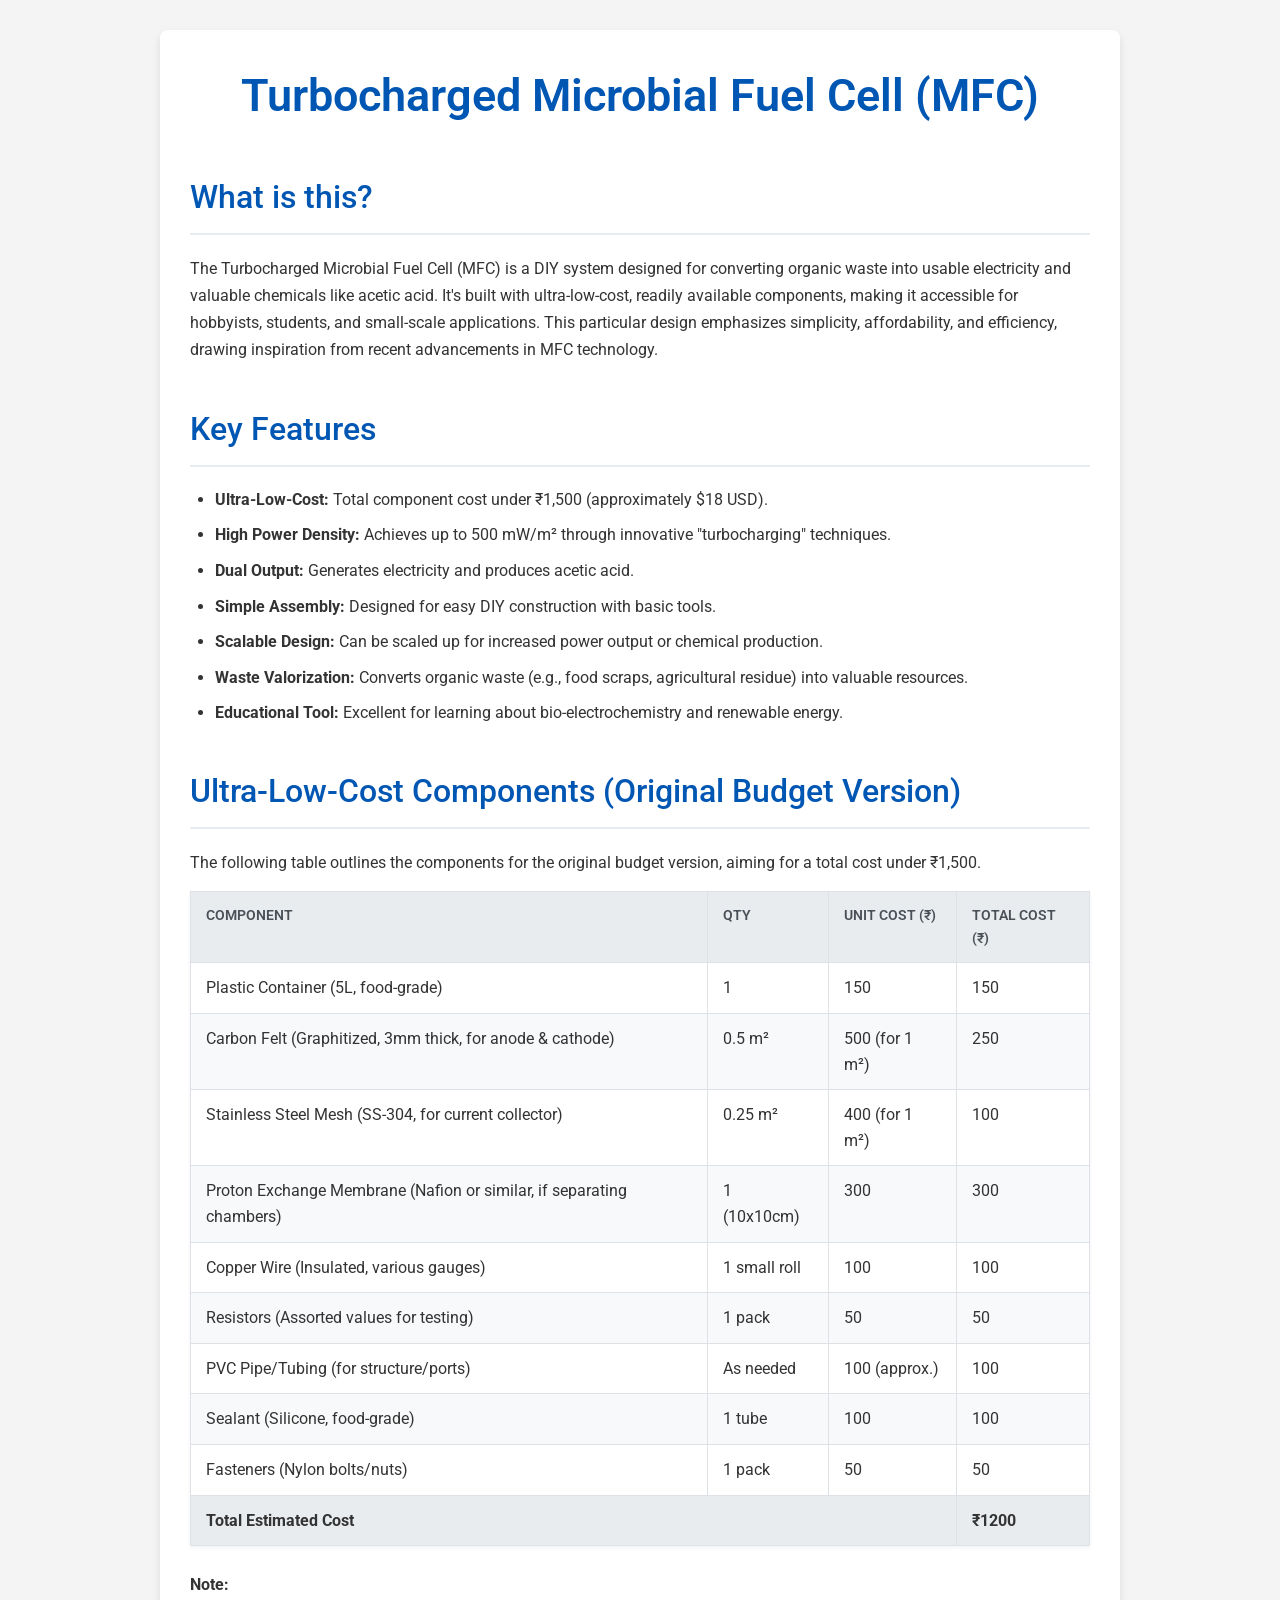
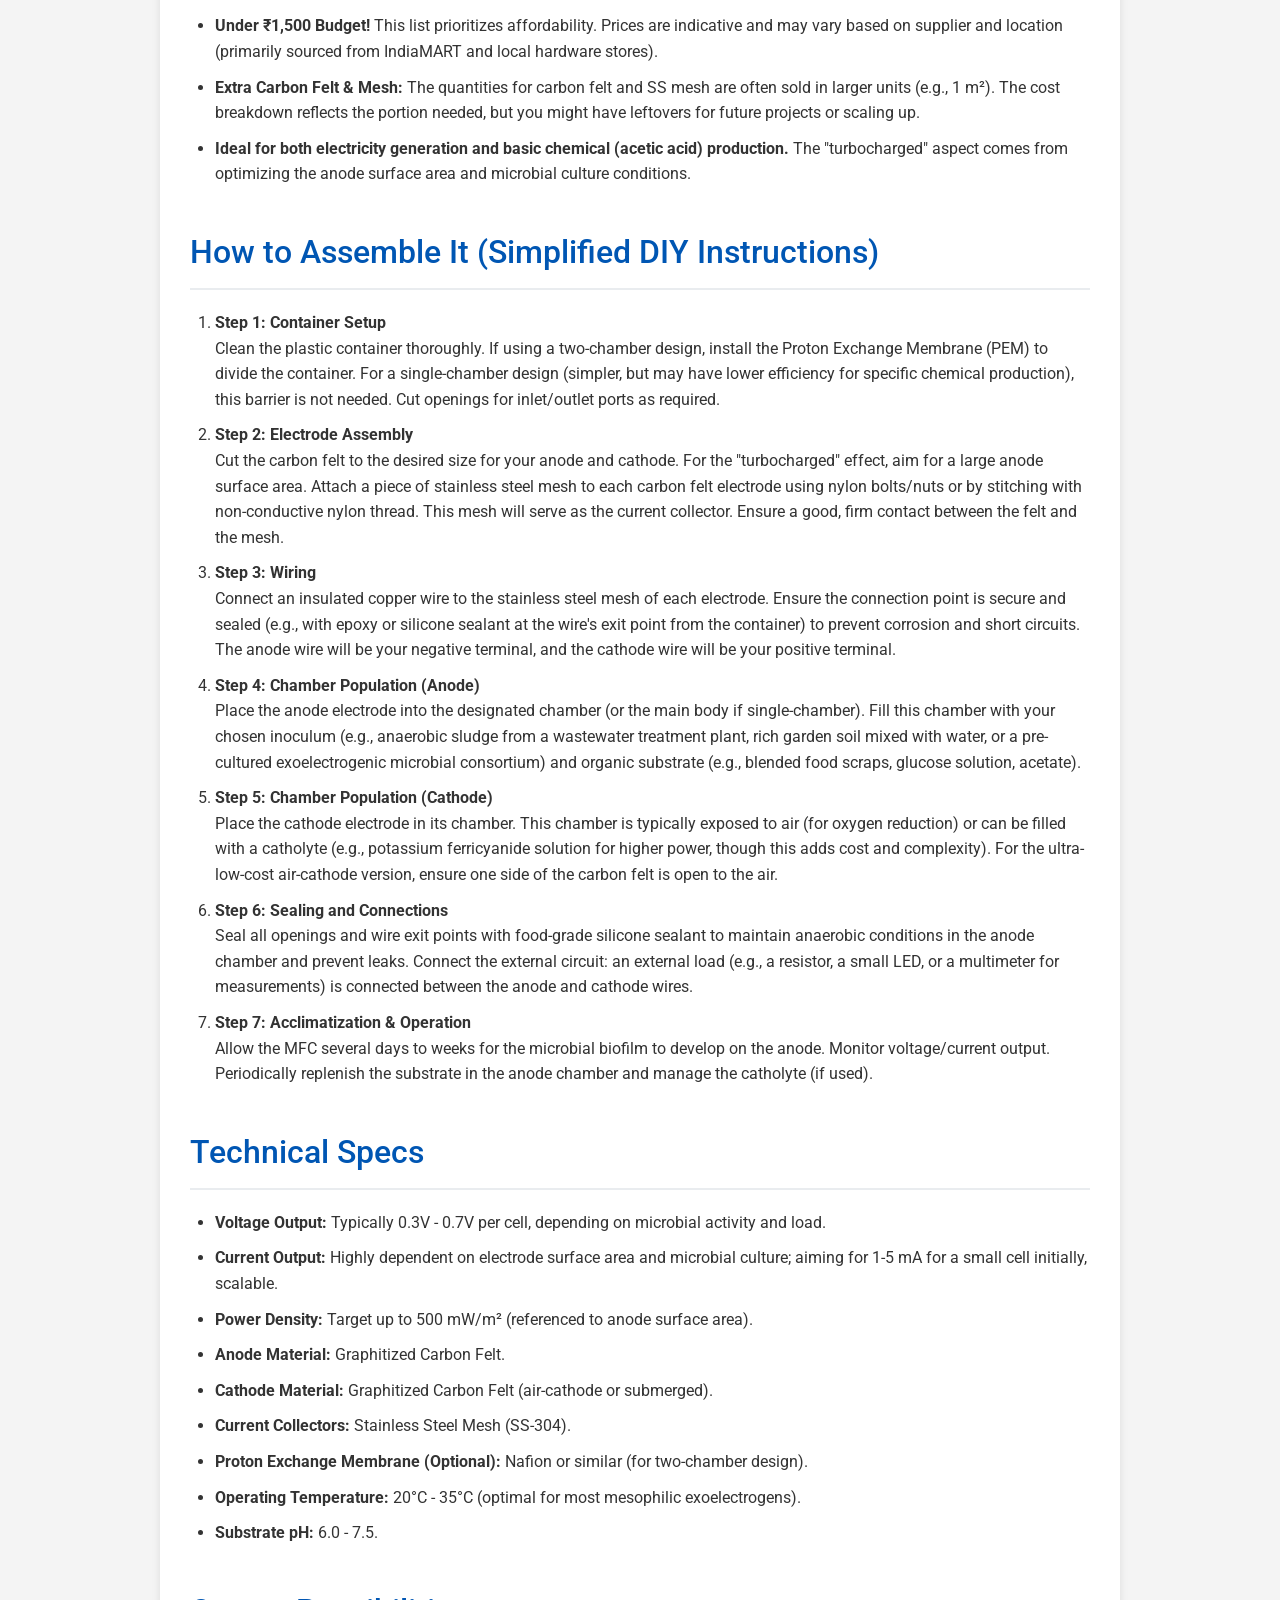
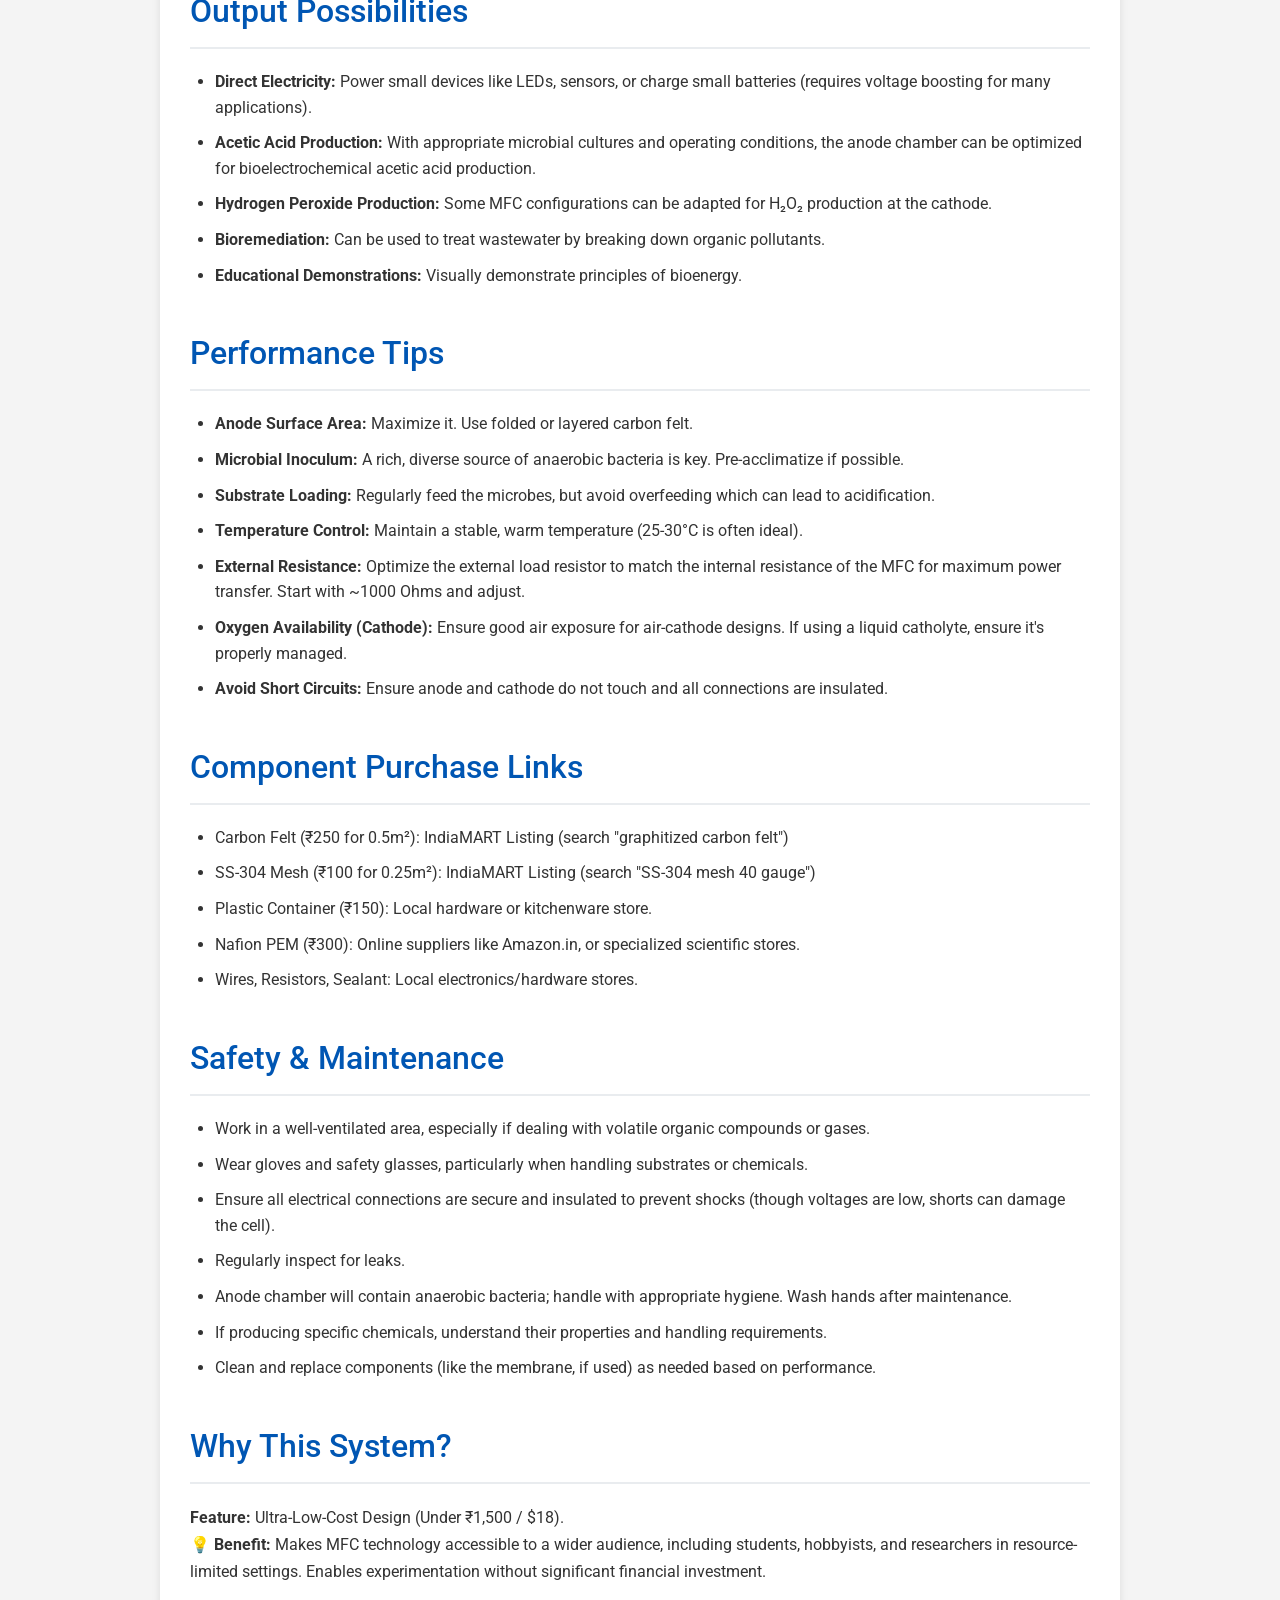
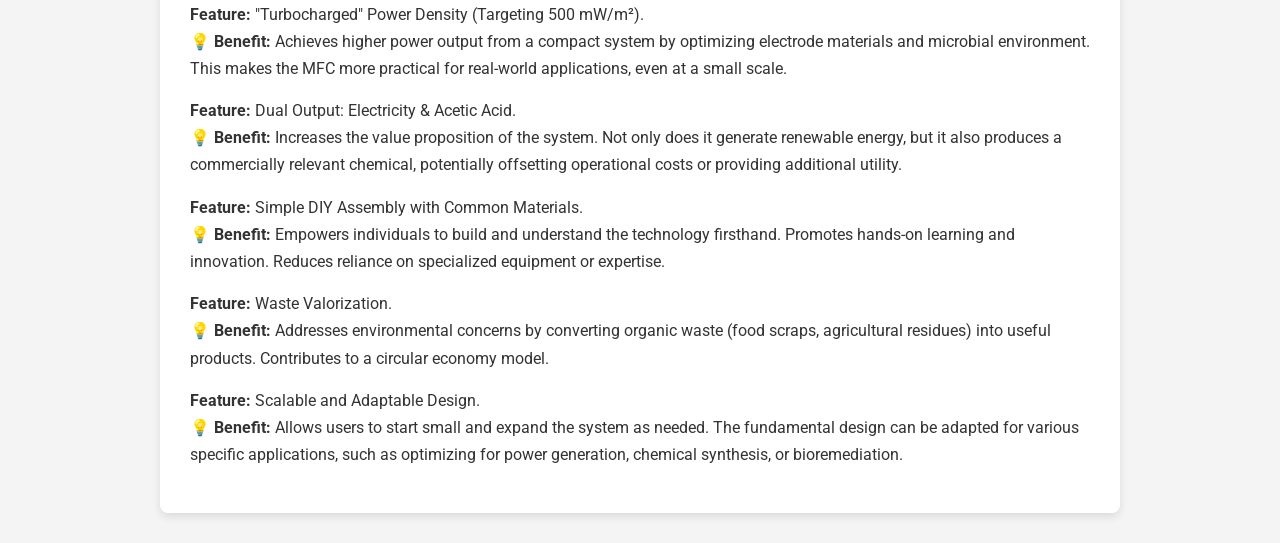
==== index.html @ 4861b50a "Create initial version of MFC website This commit introduces the first version of the Turbocharged M" ====
<!DOCTYPE html>
<html>
<head>
  <title>Turbocharged Microbial Fuel Cell (MFC)</title>
  <link rel="stylesheet" href="style.css">
  <link href="https://fonts.googleapis.com/css2?family=Roboto:wght@400;700&display=swap" rel="stylesheet">
</head>
<body>
  <div class="container">
    <h1>Turbocharged Microbial Fuel Cell (MFC)</h1>

  <h2>What is this?</h2>
  <p>The Turbocharged Microbial Fuel Cell (MFC) is a DIY system designed for converting organic waste into usable electricity and valuable chemicals like acetic acid. It's built with ultra-low-cost, readily available components, making it accessible for hobbyists, students, and small-scale applications. This particular design emphasizes simplicity, affordability, and efficiency, drawing inspiration from recent advancements in MFC technology.</p>

  <h2>Key Features</h2>
  <ul>
    <li><strong>Ultra-Low-Cost:</strong> Total component cost under ₹1,500 (approximately $18 USD).</li>
    <li><strong>High Power Density:</strong> Achieves up to 500 mW/m² through innovative "turbocharging" techniques.</li>
    <li><strong>Dual Output:</strong> Generates electricity and produces acetic acid.</li>
    <li><strong>Simple Assembly:</strong> Designed for easy DIY construction with basic tools.</li>
    <li><strong>Scalable Design:</strong> Can be scaled up for increased power output or chemical production.</li>
    <li><strong>Waste Valorization:</strong> Converts organic waste (e.g., food scraps, agricultural residue) into valuable resources.</li>
    <li><strong>Educational Tool:</strong> Excellent for learning about bio-electrochemistry and renewable energy.</li>
  </ul>

  <h2>Ultra-Low-Cost Components (Original Budget Version)</h2>
  <p>The following table outlines the components for the original budget version, aiming for a total cost under ₹1,500.</p>
  <table>
    <thead>
      <tr>
        <th>Component</th>
        <th>Qty</th>
        <th>Unit Cost (₹)</th>
        <th>Total Cost (₹)</th>
      </tr>
    </thead>
    <tbody>
      <tr>
        <td>Plastic Container (5L, food-grade)</td>
        <td>1</td>
        <td>150</td>
        <td>150</td>
      </tr>
      <tr>
        <td>Carbon Felt (Graphitized, 3mm thick, for anode & cathode)</td>
        <td>0.5 m²</td>
        <td>500 (for 1 m²)</td>
        <td>250</td>
      </tr>
      <tr>
        <td>Stainless Steel Mesh (SS-304, for current collector)</td>
        <td>0.25 m²</td>
        <td>400 (for 1 m²)</td>
        <td>100</td>
      </tr>
      <tr>
        <td>Proton Exchange Membrane (Nafion or similar, if separating chambers)</td>
        <td>1 (10x10cm)</td>
        <td>300</td>
        <td>300</td>
      </tr>
      <tr>
        <td>Copper Wire (Insulated, various gauges)</td>
        <td>1 small roll</td>
        <td>100</td>
        <td>100</td>
      </tr>
      <tr>
        <td>Resistors (Assorted values for testing)</td>
        <td>1 pack</td>
        <td>50</td>
        <td>50</td>
      </tr>
      <tr>
        <td>PVC Pipe/Tubing (for structure/ports)</td>
        <td>As needed</td>
        <td>100 (approx.)</td>
        <td>100</td>
      </tr>
      <tr>
        <td>Sealant (Silicone, food-grade)</td>
        <td>1 tube</td>
        <td>100</td>
        <td>100</td>
      </tr>
      <tr>
        <td>Fasteners (Nylon bolts/nuts)</td>
        <td>1 pack</td>
        <td>50</td>
        <td>50</td>
      </tr>
    </tbody>
    <tfoot>
      <tr>
        <td colspan="3"><strong>Total Estimated Cost</strong></td>
        <td><strong>₹1200</strong></td>
      </tr>
    </tfoot>
  </table>
  <p><strong>Note:</strong></p>
  <ul>
    <li><strong>Under ₹1,500 Budget!</strong> This list prioritizes affordability. Prices are indicative and may vary based on supplier and location (primarily sourced from IndiaMART and local hardware stores).</li>
    <li><strong>Extra Carbon Felt & Mesh:</strong> The quantities for carbon felt and SS mesh are often sold in larger units (e.g., 1 m²). The cost breakdown reflects the portion needed, but you might have leftovers for future projects or scaling up.</li>
    <li><strong>Ideal for both electricity generation and basic chemical (acetic acid) production.</strong> The "turbocharged" aspect comes from optimizing the anode surface area and microbial culture conditions.</li>
  </ul>

  <h2>How to Assemble It (Simplified DIY Instructions)</h2>
  <ol>
    <li><strong>Step 1: Container Setup</strong><br>
      Clean the plastic container thoroughly. If using a two-chamber design, install the Proton Exchange Membrane (PEM) to divide the container. For a single-chamber design (simpler, but may have lower efficiency for specific chemical production), this barrier is not needed. Cut openings for inlet/outlet ports as required.
    </li>
    <li><strong>Step 2: Electrode Assembly</strong><br>
      Cut the carbon felt to the desired size for your anode and cathode. For the "turbocharged" effect, aim for a large anode surface area. Attach a piece of stainless steel mesh to each carbon felt electrode using nylon bolts/nuts or by stitching with non-conductive nylon thread. This mesh will serve as the current collector. Ensure a good, firm contact between the felt and the mesh.
    </li>
    <li><strong>Step 3: Wiring</strong><br>
      Connect an insulated copper wire to the stainless steel mesh of each electrode. Ensure the connection point is secure and sealed (e.g., with epoxy or silicone sealant at the wire's exit point from the container) to prevent corrosion and short circuits. The anode wire will be your negative terminal, and the cathode wire will be your positive terminal.
    </li>
    <li><strong>Step 4: Chamber Population (Anode)</strong><br>
      Place the anode electrode into the designated chamber (or the main body if single-chamber). Fill this chamber with your chosen inoculum (e.g., anaerobic sludge from a wastewater treatment plant, rich garden soil mixed with water, or a pre-cultured exoelectrogenic microbial consortium) and organic substrate (e.g., blended food scraps, glucose solution, acetate).
    </li>
    <li><strong>Step 5: Chamber Population (Cathode)</strong><br>
      Place the cathode electrode in its chamber. This chamber is typically exposed to air (for oxygen reduction) or can be filled with a catholyte (e.g., potassium ferricyanide solution for higher power, though this adds cost and complexity). For the ultra-low-cost air-cathode version, ensure one side of the carbon felt is open to the air.
    </li>
    <li><strong>Step 6: Sealing and Connections</strong><br>
      Seal all openings and wire exit points with food-grade silicone sealant to maintain anaerobic conditions in the anode chamber and prevent leaks. Connect the external circuit: an external load (e.g., a resistor, a small LED, or a multimeter for measurements) is connected between the anode and cathode wires.
    </li>
    <li><strong>Step 7: Acclimatization & Operation</strong><br>
      Allow the MFC several days to weeks for the microbial biofilm to develop on the anode. Monitor voltage/current output. Periodically replenish the substrate in the anode chamber and manage the catholyte (if used).
    </li>
  </ol>

  <h2>Technical Specs</h2>
  <ul>
    <li><strong>Voltage Output:</strong> Typically 0.3V - 0.7V per cell, depending on microbial activity and load.</li>
    <li><strong>Current Output:</strong> Highly dependent on electrode surface area and microbial culture; aiming for 1-5 mA for a small cell initially, scalable.</li>
    <li><strong>Power Density:</strong> Target up to 500 mW/m² (referenced to anode surface area).</li>
    <li><strong>Anode Material:</strong> Graphitized Carbon Felt.</li>
    <li><strong>Cathode Material:</strong> Graphitized Carbon Felt (air-cathode or submerged).</li>
    <li><strong>Current Collectors:</strong> Stainless Steel Mesh (SS-304).</li>
    <li><strong>Proton Exchange Membrane (Optional):</strong> Nafion or similar (for two-chamber design).</li>
    <li><strong>Operating Temperature:</strong> 20°C - 35°C (optimal for most mesophilic exoelectrogens).</li>
    <li><strong>Substrate pH:</strong> 6.0 - 7.5.</li>
  </ul>

  <h2>Output Possibilities</h2>
  <ul>
    <li><strong>Direct Electricity:</strong> Power small devices like LEDs, sensors, or charge small batteries (requires voltage boosting for many applications).</li>
    <li><strong>Acetic Acid Production:</strong> With appropriate microbial cultures and operating conditions, the anode chamber can be optimized for bioelectrochemical acetic acid production.</li>
    <li><strong>Hydrogen Peroxide Production:</strong> Some MFC configurations can be adapted for H₂O₂ production at the cathode.</li>
    <li><strong>Bioremediation:</strong> Can be used to treat wastewater by breaking down organic pollutants.</li>
    <li><strong>Educational Demonstrations:</strong> Visually demonstrate principles of bioenergy.</li>
  </ul>

  <h2>Performance Tips</h2>
  <ul>
    <li><strong>Anode Surface Area:</strong> Maximize it. Use folded or layered carbon felt.</li>
    <li><strong>Microbial Inoculum:</strong> A rich, diverse source of anaerobic bacteria is key. Pre-acclimatize if possible.</li>
    <li><strong>Substrate Loading:</strong> Regularly feed the microbes, but avoid overfeeding which can lead to acidification.</li>
    <li><strong>Temperature Control:</strong> Maintain a stable, warm temperature (25-30°C is often ideal).</li>
    <li><strong>External Resistance:</strong> Optimize the external load resistor to match the internal resistance of the MFC for maximum power transfer. Start with ~1000 Ohms and adjust.</li>
    <li><strong>Oxygen Availability (Cathode):</strong> Ensure good air exposure for air-cathode designs. If using a liquid catholyte, ensure it's properly managed.</li>
    <li><strong>Avoid Short Circuits:</strong> Ensure anode and cathode do not touch and all connections are insulated.</li>
  </ul>

  <h2>Component Purchase Links</h2>
  <ul>
    <li>Carbon Felt (₹250 for 0.5m²): IndiaMART Listing (search "graphitized carbon felt")</li>
    <li>SS-304 Mesh (₹100 for 0.25m²): IndiaMART Listing (search "SS-304 mesh 40 gauge")</li>
    <li>Plastic Container (₹150): Local hardware or kitchenware store.</li>
    <li>Nafion PEM (₹300): Online suppliers like Amazon.in, or specialized scientific stores.</li>
    <li>Wires, Resistors, Sealant: Local electronics/hardware stores.</li>
  </ul>

  <h2>Safety & Maintenance</h2>
  <ul>
    <li>Work in a well-ventilated area, especially if dealing with volatile organic compounds or gases.</li>
    <li>Wear gloves and safety glasses, particularly when handling substrates or chemicals.</li>
    <li>Ensure all electrical connections are secure and insulated to prevent shocks (though voltages are low, shorts can damage the cell).</li>
    <li>Regularly inspect for leaks.</li>
    <li>Anode chamber will contain anaerobic bacteria; handle with appropriate hygiene. Wash hands after maintenance.</li>
    <li>If producing specific chemicals, understand their properties and handling requirements.</li>
    <li>Clean and replace components (like the membrane, if used) as needed based on performance.</li>
  </ul>

  <h2>Why This System?</h2>
  <p><strong>Feature:</strong> Ultra-Low-Cost Design (Under ₹1,500 / $18).<br>
     💡 <strong>Benefit:</strong> Makes MFC technology accessible to a wider audience, including students, hobbyists, and researchers in resource-limited settings. Enables experimentation without significant financial investment.</p>

  <p><strong>Feature:</strong> "Turbocharged" Power Density (Targeting 500 mW/m²).<br>
     💡 <strong>Benefit:</strong> Achieves higher power output from a compact system by optimizing electrode materials and microbial environment. This makes the MFC more practical for real-world applications, even at a small scale.</p>

  <p><strong>Feature:</strong> Dual Output: Electricity & Acetic Acid.<br>
     💡 <strong>Benefit:</strong> Increases the value proposition of the system. Not only does it generate renewable energy, but it also produces a commercially relevant chemical, potentially offsetting operational costs or providing additional utility.</p>

  <p><strong>Feature:</strong> Simple DIY Assembly with Common Materials.<br>
     💡 <strong>Benefit:</strong> Empowers individuals to build and understand the technology firsthand. Promotes hands-on learning and innovation. Reduces reliance on specialized equipment or expertise.</p>

  <p><strong>Feature:</strong> Waste Valorization.<br>
     💡 <strong>Benefit:</strong> Addresses environmental concerns by converting organic waste (food scraps, agricultural residues) into useful products. Contributes to a circular economy model.</p>

  <p><strong>Feature:</strong> Scalable and Adaptable Design.<br>
     💡 <strong>Benefit:</strong> Allows users to start small and expand the system as needed. The fundamental design can be adapted for various specific applications, such as optimizing for power generation, chemical synthesis, or bioremediation.</p>
  </div>
</body>
</html>
---- style.css ----
/* Global Styles */
*,
*::before,
*::after {
  box-sizing: border-box;
  margin: 0;
  padding: 0;
}

body {
  font-family: 'Roboto', Arial, Helvetica, sans-serif;
  font-size: 16px;
  line-height: 1.6;
  color: #333333;
  background-color: #f4f4f4;
}

/* Container */
.container {
  max-width: 960px;
  margin: 30px auto;
  padding: 30px;
  background-color: #ffffff;
  border-radius: 8px;
  box-shadow: 0 4px 8px rgba(0, 0, 0, 0.1);
}

/* Headings */
h1 {
  font-size: 2.8em;
  color: #0056b3;
  text-align: center;
  margin-bottom: 30px;
  font-weight: 600;
}

h2 {
  font-size: 2em;
  color: #0056b3;
  margin-top: 40px;
  margin-bottom: 20px;
  border-bottom: 2px solid #e9ecef;
  padding-bottom: 10px;
  font-weight: 500;
}

/* Paragraphs & Lists */
p {
  margin-bottom: 15px;
  line-height: 1.7;
}

ul,
ol {
  margin-bottom: 20px;
  padding-left: 25px;
}

li {
  margin-bottom: 10px;
}

ul li {
  list-style-type: disc;
}

ol li {
  list-style-type: decimal;
}

/* Key Features List */
h2:contains("Key Features") + ul li {
  list-style-type: '✓ '; /* Using a unicode checkmark */
}
/* If the :contains pseudo-selector isn't supported well or we want a class-based approach:
   Assume a class "key-features-list" would be added to the UL in HTML.
.key-features-list li {
  list-style-type: '✓ ';
}
*/


/* Table */
table {
  width: 100%;
  border-collapse: collapse;
  margin-bottom: 25px;
  box-shadow: 0 2px 4px rgba(0,0,0,0.05);
}

th,
td {
  border: 1px solid #dee2e6;
  padding: 12px 15px;
  text-align: left;
  vertical-align: top;
}

thead th {
  background-color: #e9ecef;
  font-weight: 600;
  color: #495057;
  text-transform: uppercase;
  font-size: 0.9em;
}

tbody tr:nth-child(even) {
  background-color: #f8f9fa;
}

tfoot td {
  font-weight: bold;
  background-color: #e9ecef;
}

/* Specific Sections */
/* "Why This System?" section styling */
h2:contains("Why This System?") + p strong {
  color: #0056b3; /* Accent color for "Feature:" */
  font-weight: 600;
}
/* If the :contains pseudo-selector isn't supported well or we want a class-based approach:
.why-this-system p strong {
  color: #0056b3;
  font-weight: 600;
}
*/

/* Links (if any were present, standard styling) */
a {
  color: #0056b3;
  text-decoration: none;
}

a:hover {
  text-decoration: underline;
  color: #004085;
}

/* Responsive Design */
@media (max-width: 768px) {
  .container {
    margin: 20px auto;
    padding: 20px;
  }

  h1 {
    font-size: 2.2em;
  }

  h2 {
    font-size: 1.7em;
  }

  body {
    font-size: 15px;
  }

  th, td {
    padding: 10px 12px;
  }
}

@media (max-width: 480px) {
  h1 {
    font-size: 1.8em;
  }

  h2 {
    font-size: 1.4em;
  }

  .container {
    margin: 10px auto;
    padding: 15px;
  }

  ul, ol {
    padding-left: 20px;
  }
}
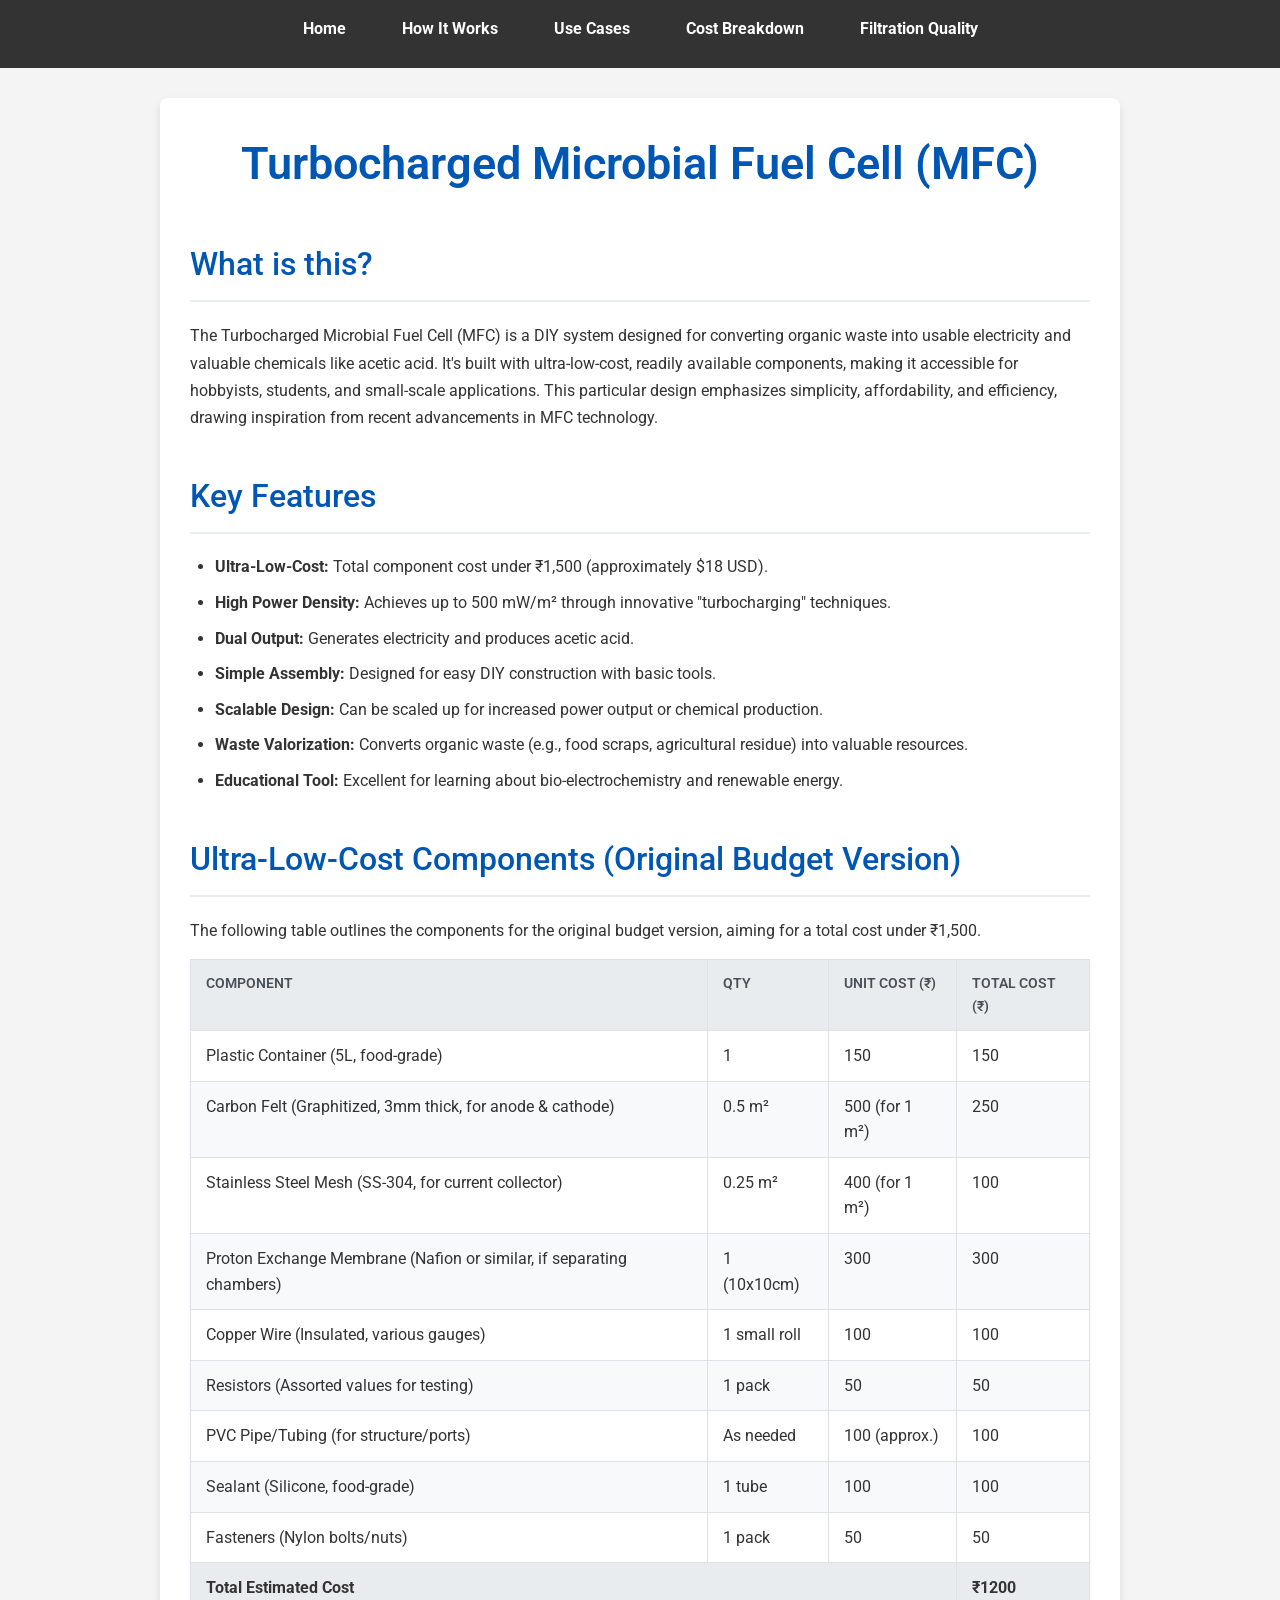
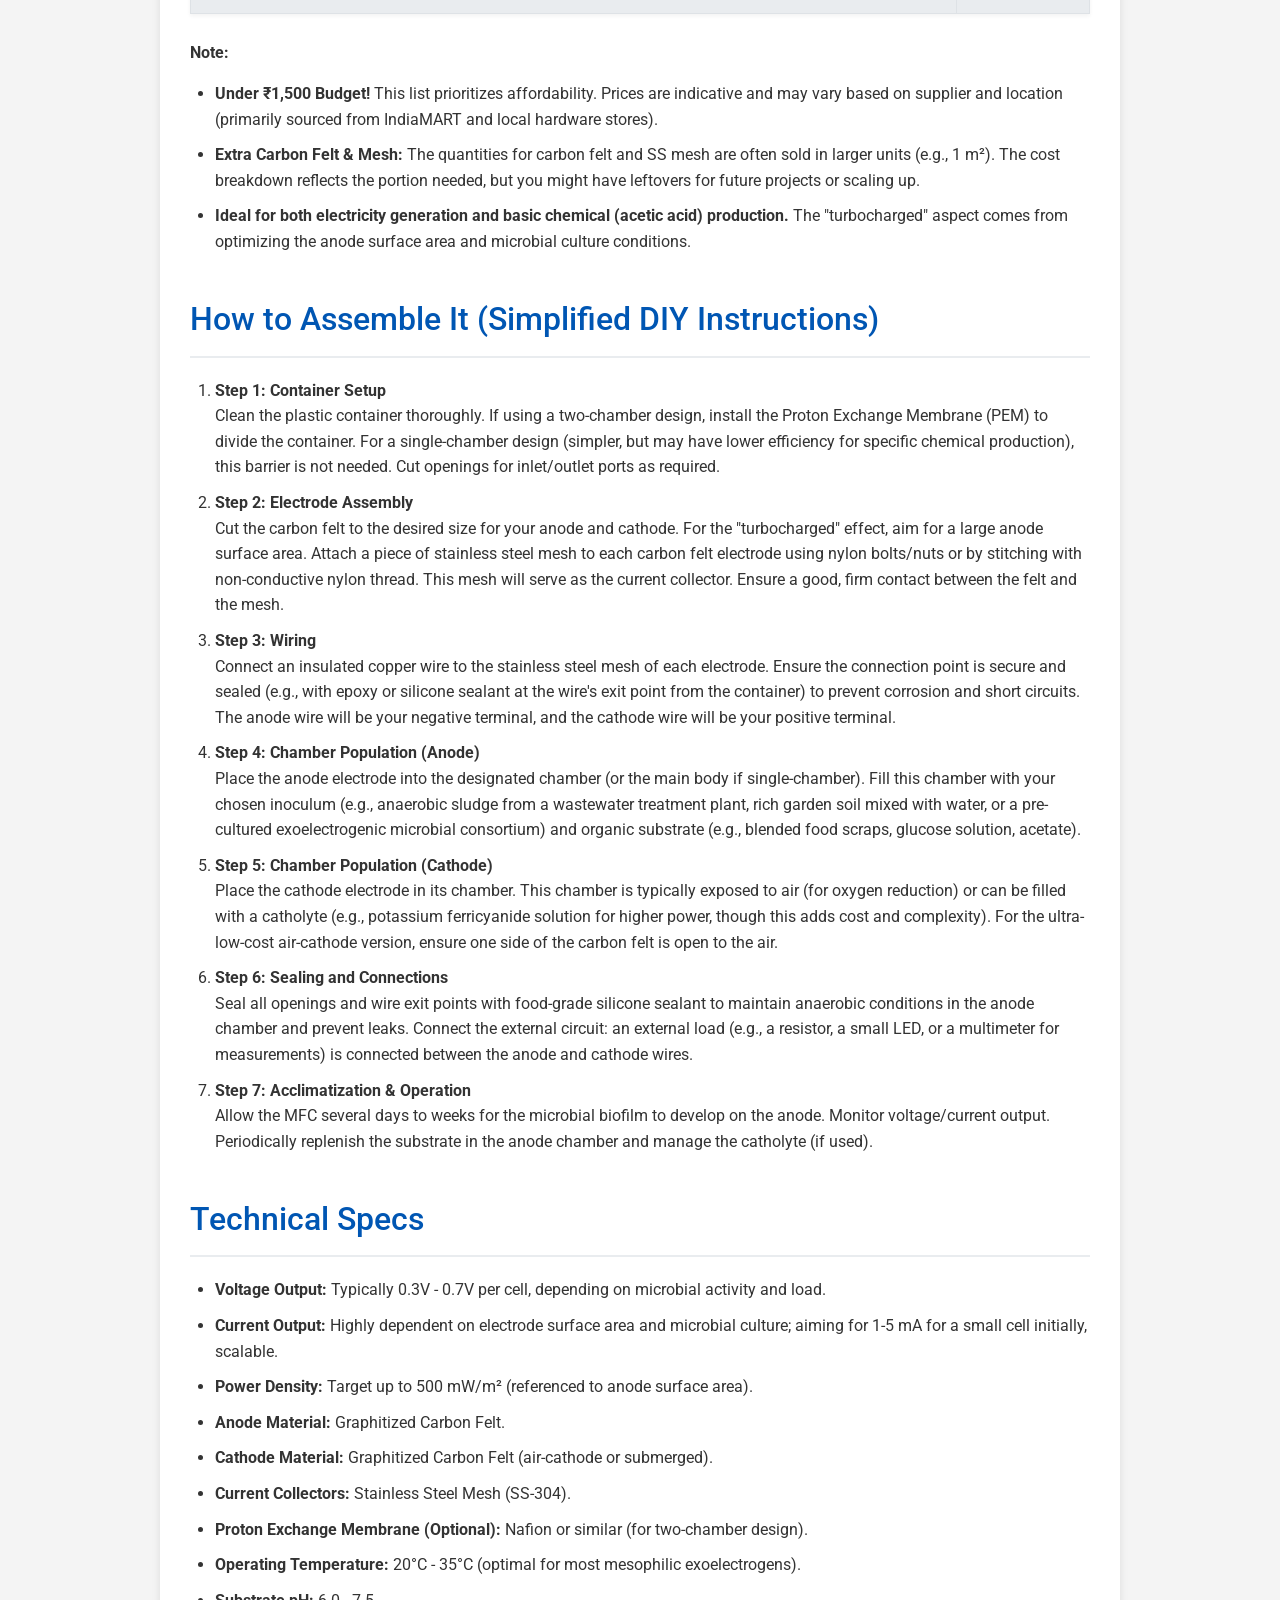
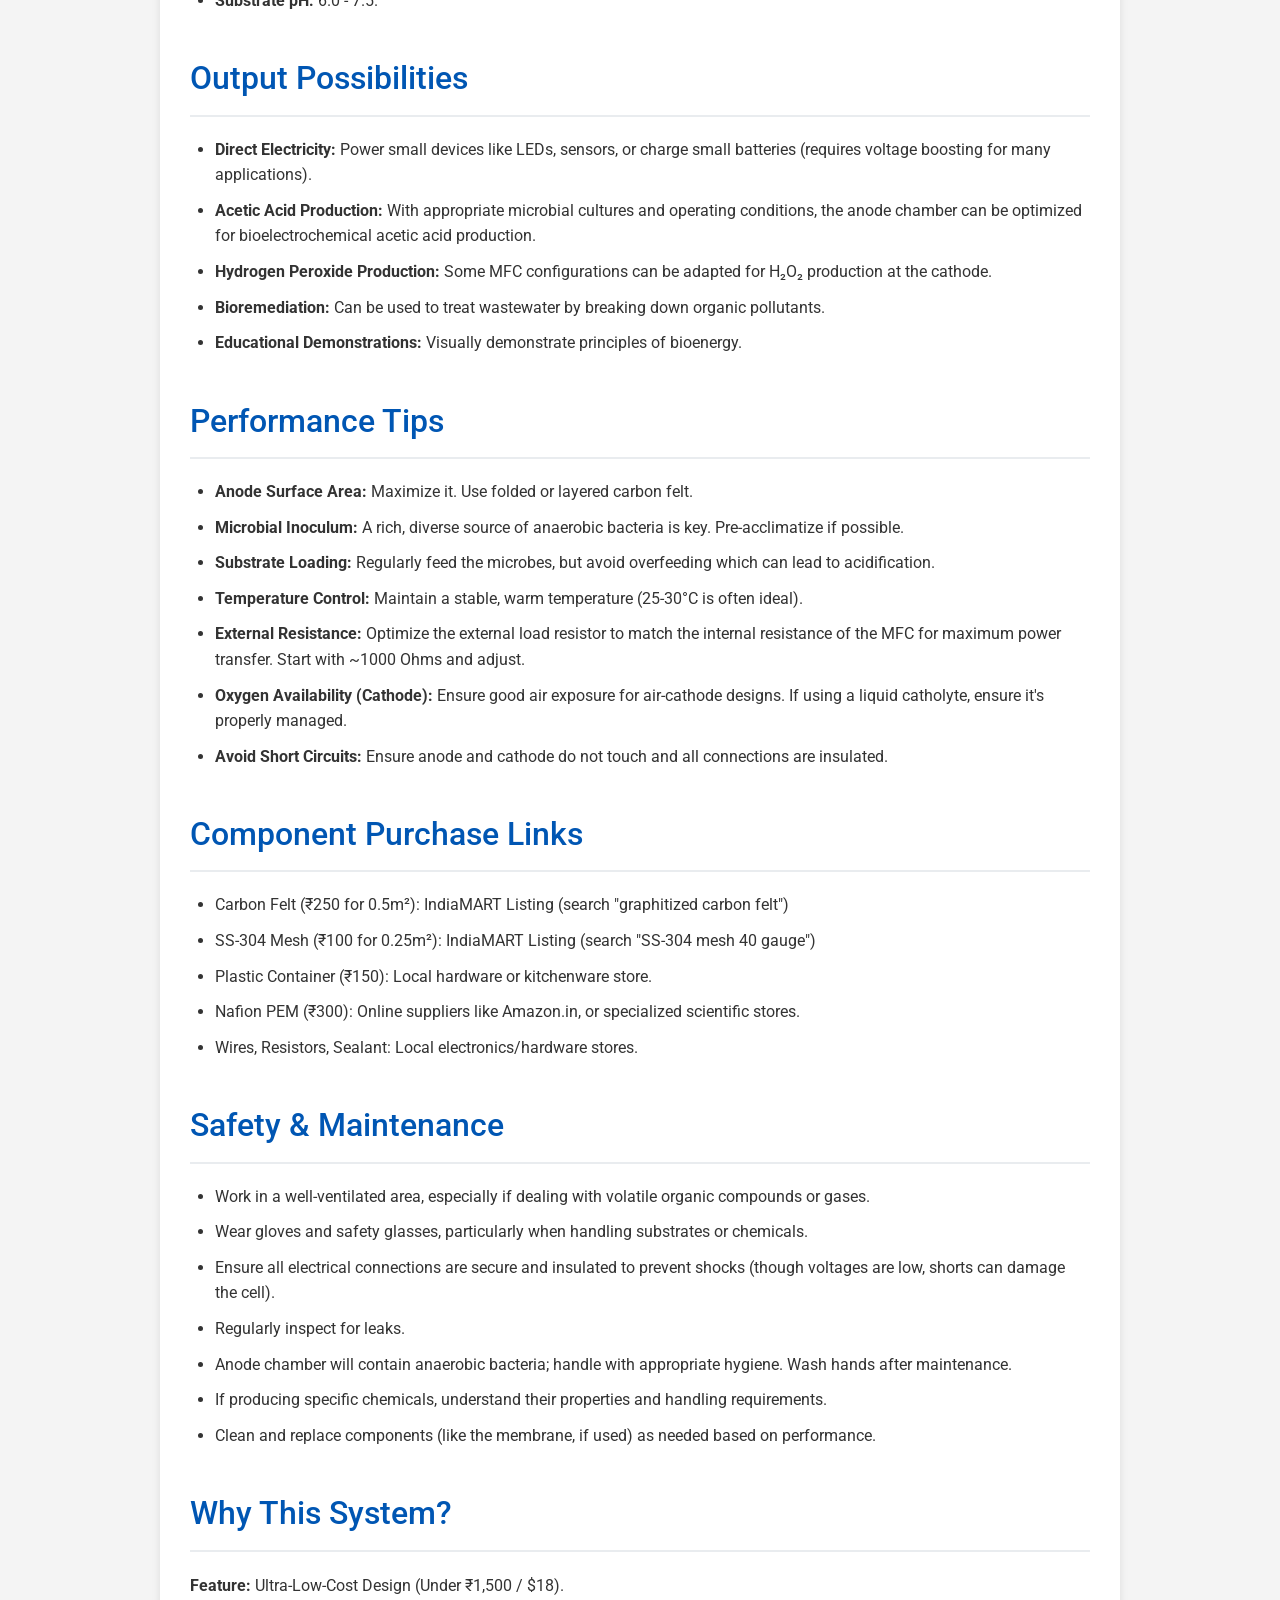
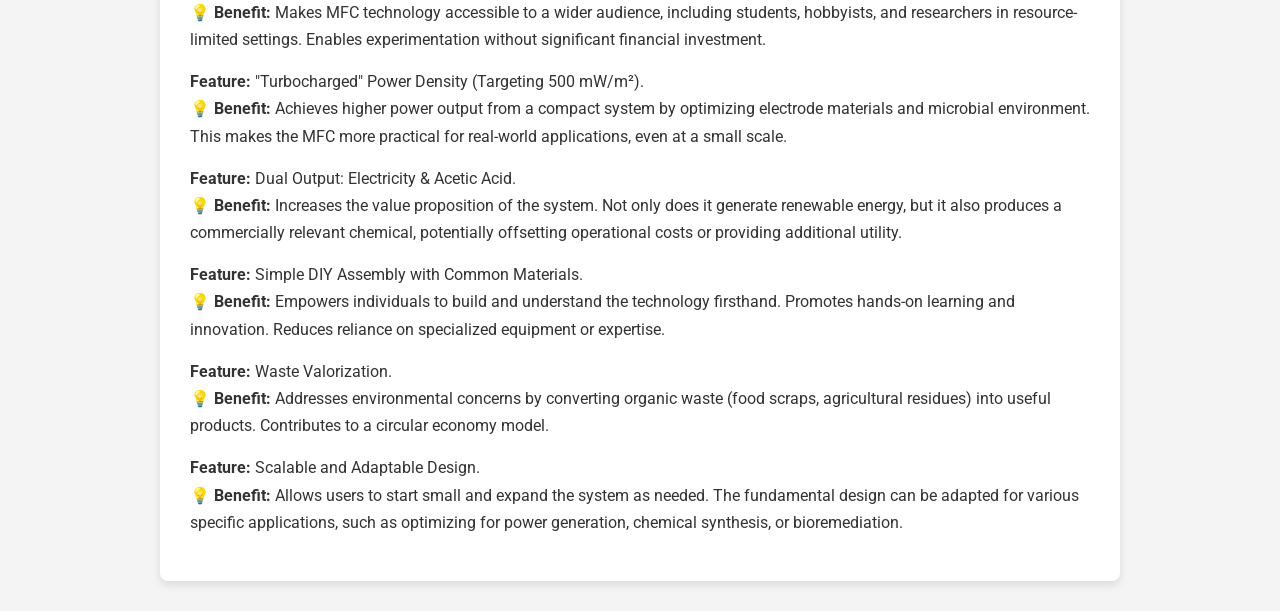
==== commit 32c92f04: "Add informational pages and navigation This commit introduces several new content pages to your MFC " ====
--- a/index.html
+++ b/index.html
@@ -6,6 +6,15 @@
   <link href="https://fonts.googleapis.com/css2?family=Roboto:wght@400;700&display=swap" rel="stylesheet">
 </head>
 <body>
+  <nav class="main-nav">
+    <ul>
+      <li><a href="index.html">Home</a></li>
+      <li><a href="how-it-works.html">How It Works</a></li>
+      <li><a href="use-cases.html">Use Cases</a></li>
+      <li><a href="cost-breakdown.html">Cost Breakdown</a></li>
+      <li><a href="filtration-quality.html">Filtration Quality</a></li>
+    </ul>
+  </nav>
   <div class="container">
     <h1>Turbocharged Microbial Fuel Cell (MFC)</h1>
 
--- a/style.css
+++ b/style.css
@@ -179,3 +179,56 @@
     padding-left: 20px;
   }
 }
+
+/* Navigation Styles */
+.main-nav {
+  background-color: #333; /* Dark background for nav */
+  padding: 1em 0;
+  margin-bottom: 20px; /* Add some space below the nav */
+}
+
+.main-nav ul {
+  list-style-type: none;
+  margin: 0;
+  padding: 0;
+  text-align: center; /* Center the nav links */
+}
+
+.main-nav ul li {
+  display: inline-block; /* Arrange links horizontally */
+  margin-right: 20px;
+}
+
+.main-nav ul li:last-child {
+  margin-right: 0;
+}
+
+.main-nav ul li a {
+  color: #fff; /* White link text */
+  text-decoration: none;
+  font-weight: bold;
+  padding: 0.5em 1em;
+  border-radius: 4px; /* Slightly rounded corners for links */
+  transition: background-color 0.3s ease;
+}
+
+.main-nav ul li a:hover,
+.main-nav ul li a:focus {
+  background-color: #0056b3; /* Accent color on hover/focus */
+  color: #fff;
+}
+
+/* Responsive adjustments for nav if necessary */
+@media (max-width: 768px) {
+  .main-nav ul li {
+    display: block; /* Stack links vertically on smaller screens */
+    margin-right: 0;
+    margin-bottom: 10px;
+  }
+  .main-nav ul li:last-child {
+    margin-bottom: 0;
+  }
+  .main-nav {
+    padding: 0.5em 0;
+  }
+}
